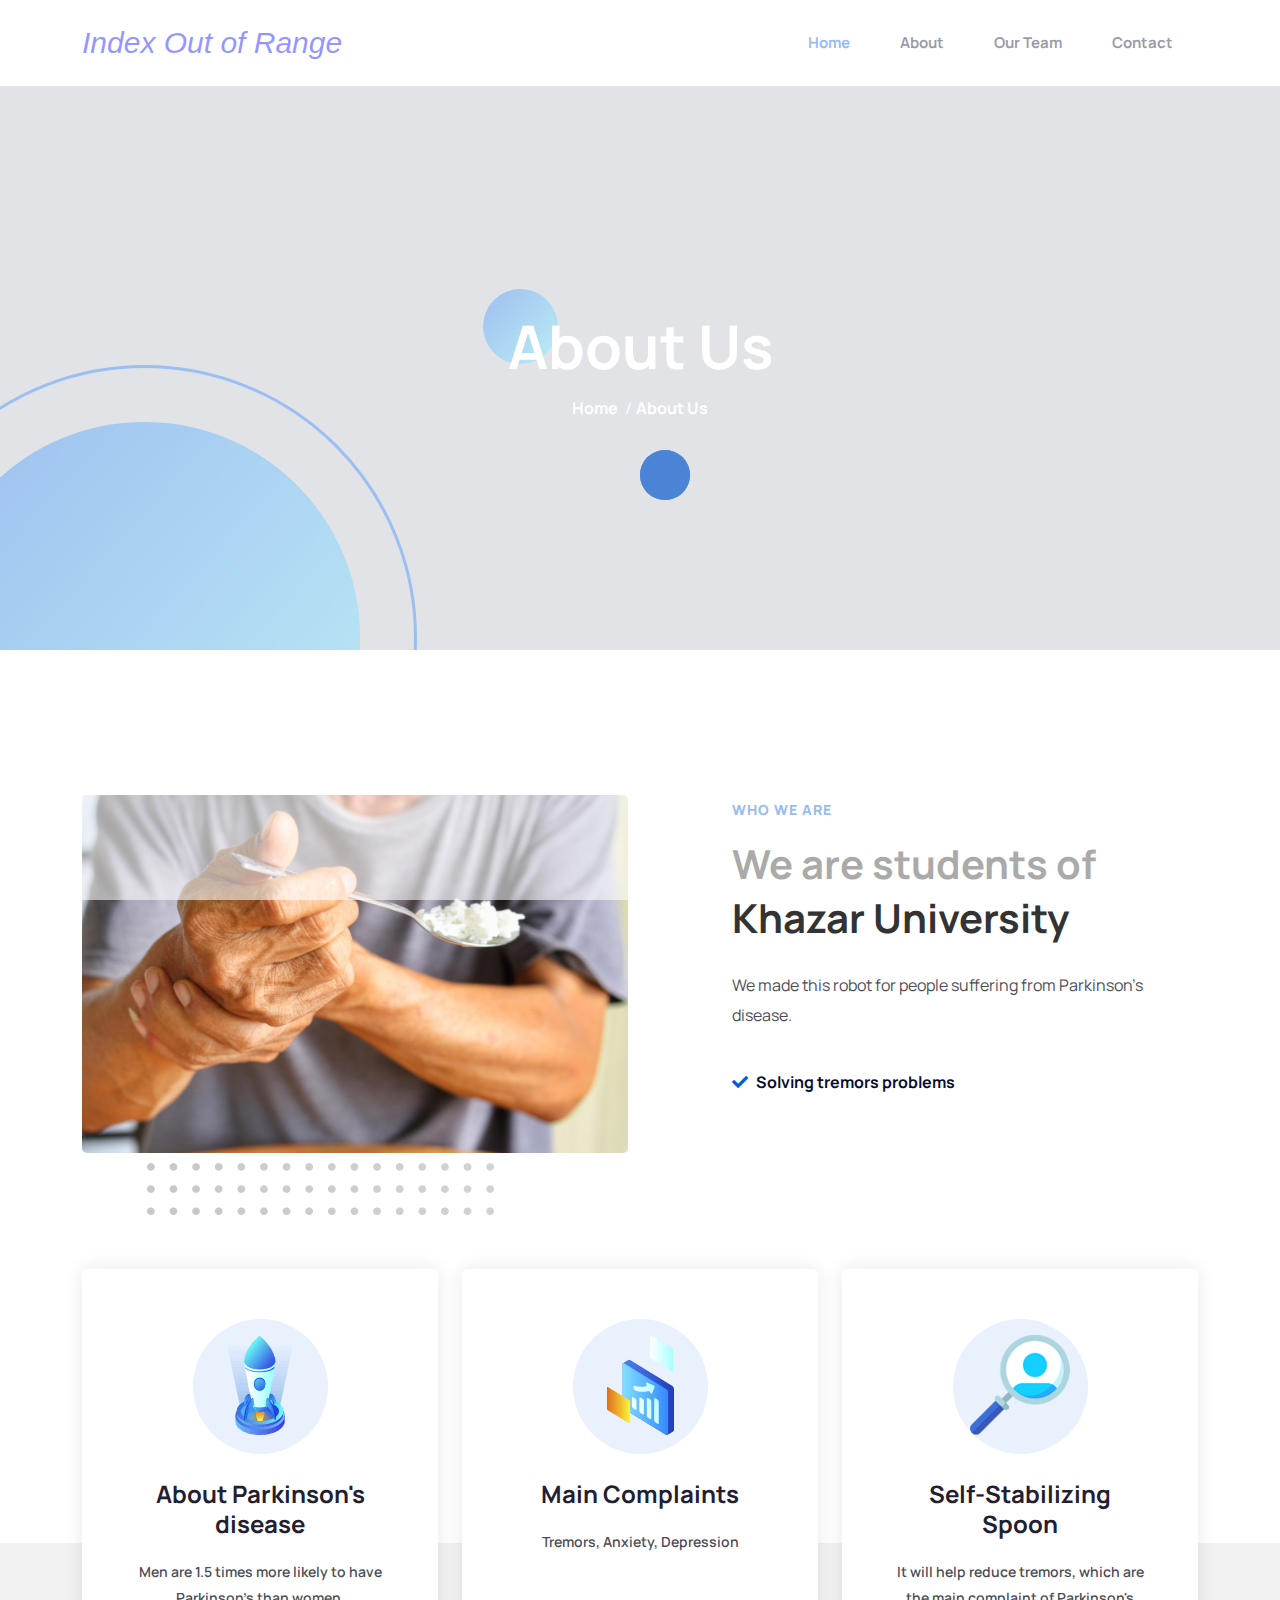
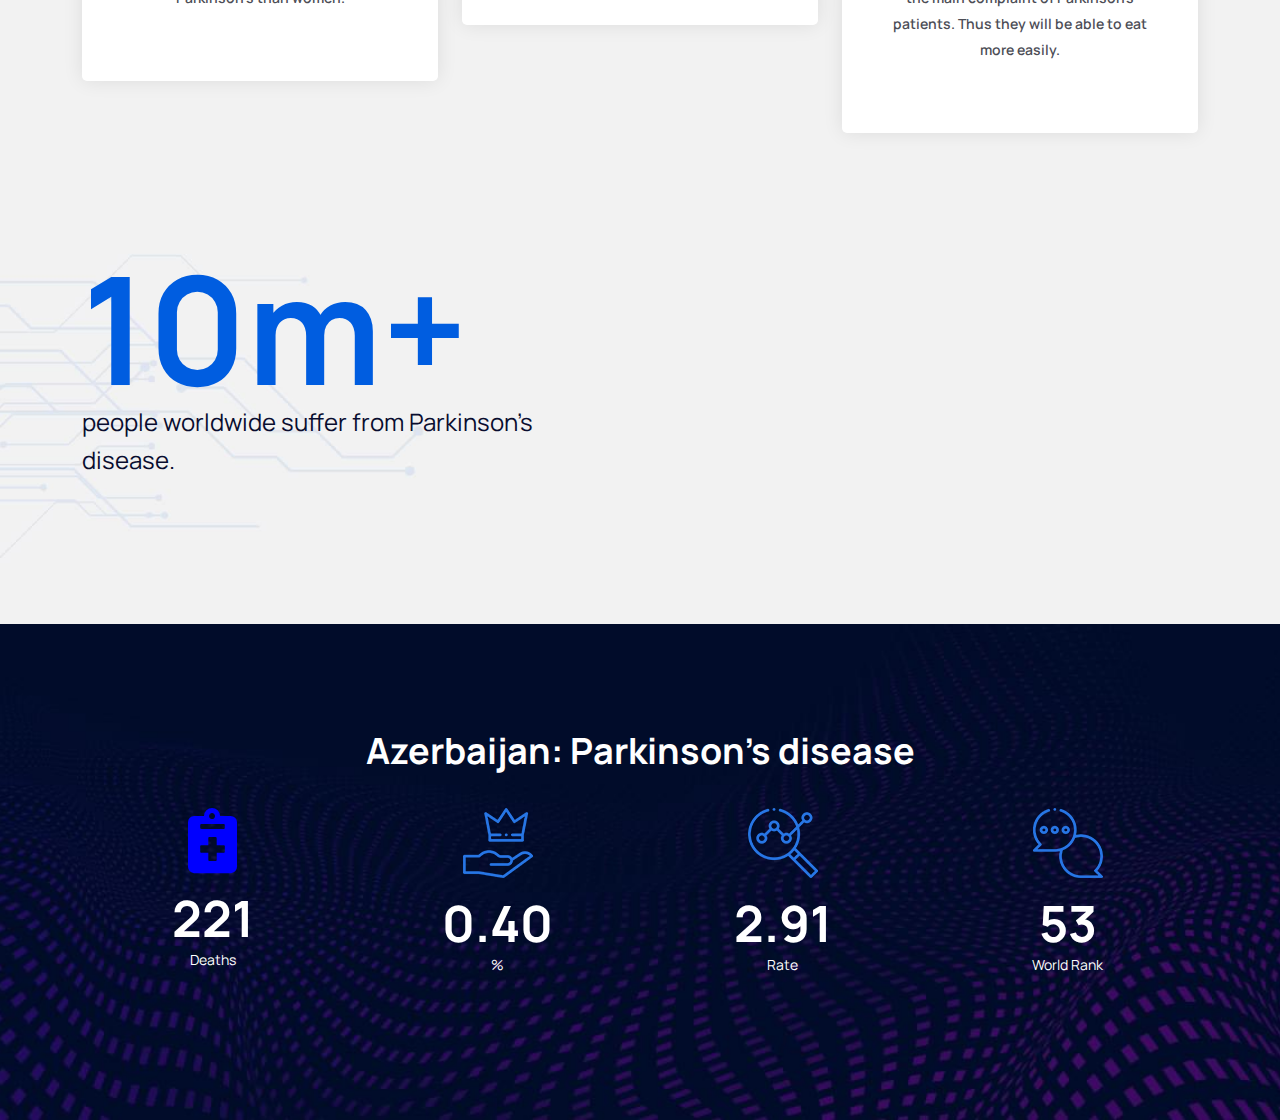
==== about.html @ 7ce08faa "initial changes" ====
<!doctype html>
<html class="no-js" lang="en">


<!-- Mirrored from thepixelcurve.com/html/techmax/techmax/about.html by HTTrack Website Copier/3.x [XR&CO'2014], Fri, 24 Dec 2021 19:28:44 GMT -->
<head>
    <meta charset="utf-8">
    <meta http-equiv="x-ua-compatible" content="ie=edge">
    <title>Techmax - Technology IT Solutions Consultancy HTML5 Template</title>
    <meta name="robots" content="noindex, follow" />
    <meta name="description" content="">
    <meta name="viewport" content="width=device-width, initial-scale=1, shrink-to-fit=no">
    <!-- Favicon -->
    <link rel="shortcut icon" type="image/x-icon" href="assets/images/favicon.png">
    <link rel="stylesheet" href="https://cdnjs.cloudflare.com/ajax/libs/font-awesome/6.0.0-beta3/css/all.min.css"/>

    <!-- CSS
	============================================ -->

    <!-- Icon Font CSS -->
    <link rel="stylesheet" href="assets/css/plugins/all.min.css">
    <link rel="stylesheet" href="assets/css/plugins/flaticon.css">

    <!-- Plugins CSS -->
    <link rel="stylesheet" href="assets/css/plugins/bootstrap.min.css">
    <link rel="stylesheet" href="assets/css/plugins/swiper-bundle.min.css">
    <link rel="stylesheet" href="assets/css/plugins/aos.css">
    <link rel="stylesheet" href="assets/css/plugins/magnific-popup.css">

    <!-- Main Style CSS -->
    <link rel="stylesheet" href="assets/css/style.css">


    <!--====== Use the minified version files listed below for better performance and remove the files listed above ======-->
    <!-- <link rel="stylesheet" href="assets/css/vendor/plugins.min.css">
    <link rel="stylesheet" href="assets/css/style.min.css"> -->

</head>

<body>

    <div class="main-wrapper">


        <!-- Preloader start -->
        <div id="preloader">
            <div class="preloader">
                <span></span>
                <span></span>
            </div>
        </div>
        <!-- Preloader End -->

        <!-- Header Start  -->
        <div id="header" class="section header-section transparent-header">
            <div class="container">

                <!-- Header Wrap Start  -->
                <div class="header-wrap">

                    <div class="header-logo">
                        <a style="font-size: 30px; color: blue;" href="index.html">
                        
                        <i>
                            Index Out of Range
                        </i>
                        </a>
                    </div>

                    <div class="header-menu d-none d-lg-block">
                        <ul class="main-menu">
                            <li class="active-menu">
                                <a href="index.html">Home</a>
                           
                            </li>
                            <li>
                                <a href="about.html">About</a>
                            </li>
                            <li><a href="team.html">Our Team</a>
                               
                            </li>
                           
                            <li><a href="contact.html">Contact</a></li>
                        </ul>
                    </div>


                        <!-- Header Cart Start -->
                     

                </div>
                <!-- Header Wrap End  -->

            </div>
        </div>
        <!-- Header End -->

        <!-- Offcanvas Start-->
        <div class="offcanvas offcanvas-start" id="offcanvasExample">
            <div class="offcanvas-header">
                <!-- Offcanvas Logo Start -->
                <div class="offcanvas-logo">
                    <a style="font-size: 30px; color: blue;" href="index.html">
                        
                        <i>
                            Index Out of Range
                        </i>
                        </a>
                </div>
                <!-- Offcanvas Logo End -->
                <button type="button" class="close-btn" data-bs-dismiss="offcanvas"><i class="flaticon-close"></i></button>
            </div>

            <!-- Offcanvas Body Start -->
            <div class="offcanvas-body">
                <div class="offcanvas-menu">
                    <ul class="main-menu">
                        <li class="active-menu">
                            <a href="index.html">Home</a>
                        </li>
                        <li>
                            <a href="about.html">Aboute Us</a>
                        </li>
                        <li><a href="#">Our Team</a>
                        </li>
                        <li><a href="contact.html">Contact</a></li>
                    </ul>
                </div>
            </div>
            <!-- Offcanvas Body End -->
        </div>
        <!-- Offcanvas End -->


        <!-- Page Banner Start -->
        <div class="section page-banner-section" style="background-image: url(https://www.automate.org/images/ogImages/RIA-blog-Industrial-Robotics-AI-Machine-Learning.jpeg);">
            <div class="shape-2"></div>
            <div class="container">
                <div class="page-banner-wrap">
                    <div class="row">
                        <div class="col-lg-12">
                            <!-- Page Banner Content Start -->
                            <div class="page-banner text-center">
                                <h2 class="title">About Us</h2>
                                <ul class="breadcrumb justify-content-center">
                                    <li class="breadcrumb-item"><a href="#">Home</a></li>
                                    <li class="breadcrumb-item active" aria-current="page">About Us</li>
                                </ul>
                            </div>
                            <!-- Page Banner Content End -->
                        </div>
                    </div>
                </div>
            </div>
        </div>
        <!-- Page Banner End -->

        <!-- About Start -->
        <div class="section about-section section-padding">
            <div class="container">
                <!-- About Wrap Start -->
                <div class="about-wrap">
                    <div class="row">
                        <div class="col-lg-6">
                            <!-- About Thumb Wrap Start -->
                            <div class="about-thumb-wrap">
                                <div class="about-thumb-small">
                                    <img src="assets/images/sekil5.jpg" alt="">
                                </div>
                                
                                <div class="about-thumb-shape">
                                    <img src="assets/images/ab-shape.png" alt="">
                                </div>
                                
                            </div>
                            <!-- About Thumb Wrap End -->
                        </div>
                        <div class="col-lg-6">
                            <!-- About Content Start -->
                            <div class="about-content">
                                <div class="section-title">
                                    <h3 class="sub-title">Who We Are</h3>
                                    <h2 class="title">We are students of Khazar University</h2>
                                </div>
                                <p>We made this robot for people suffering from Parkinson's disease.</p>
                                <div class="about-author-list">
                                    
                                    <div class="about-list">
                                        <ul>
                                            <li><i class="fas fa-check"></i> <a href="#">Solving tremors problems</a></li>
                                            
                                        </ul>
                                    </div>
                                </div>
                            </div>
                            <!-- About Content End -->
                        </div>
                    </div>
                </div>
                <!-- About Wrap End -->
            </div>
        </div>
        <!-- About End -->

        <!-- Service Start -->
        <div class="section service-section service-section-5">
            <div class="container">
                <div class="service-wrap">
                    <div class="row">
                        <div class="col-lg-4 col-sm-6">
                            <!-- Service Item Start -->
                            <div class="service-item about-service-item text-center">
                                <div class="shape-1"></div>
                                <div class="shape-2">
                                    <img src="assets/images/service/s-shape-2.png" alt="">
                                </div>
                                <div class="service-icon">
                                    <img src="assets/images/service/service-1.png" alt="">
                                </div>
                                <div class="service-content">
                                    <h3 class="title"><a href="#">About Parkinson's disease</a></h3>
                                    <p>Men are 1.5 times more likely to have Parkinson's than women.</p>
                                </div>
                            </div>
                            <!-- Service Item End -->
                        </div>
                        <div class="col-lg-4 col-sm-6">
                            <!-- Service Item Start -->
                            <div class="service-item about-service-item text-center">
                                <div class="shape-1"></div>
                                <div class="shape-2">
                                    <img src="assets/images/service/s-shape-2.png" alt="">
                                </div>
                                <div class="service-icon">
                                    <img src="assets/images/service/service-2.png" alt="">
                                </div>
                                <div class="service-content">
                                    <h3 class="title"><a href="#">Main Complaints</a></h3>
                                    <p>Tremors, Anxiety, Depression</p>
                                </div>
                            </div>
                            <!-- Service Item End -->
                        </div>
                        <div class="col-lg-4 col-sm-6">
                            <!-- Service Item Start -->
                            <div class="service-item about-service-item text-center">
                                <div class="shape-1"></div>
                                <div class="shape-2">
                                    <img src="assets/images/service/s-shape-2.png" alt="">
                                </div>
                                <div class="service-icon">
                                    <img src="assets/images/service/service-3.png" alt="">
                                </div>
                                <div class="service-content">
                                    <h3 class="title"><a href="#">Self-Stabilizing Spoon</a></h3>
                                    <p>It will help reduce tremors, which are the main complaint of Parkinson's patients. Thus they will be able to eat more easily.</p>
                                </div>
                            </div>
                            <!-- Service Item End -->
                        </div>
                    </div>
                </div>
            </div>
        </div>
        <!-- Service End -->

        <!--  Skill Start -->
        <div class="section skill-section skill-section-2">
            <div class="container">
                <div class="skill-wrap">
                    <!--  Skill Content Wrap Start -->
                    <div class="skill-content-wrap">
                        <div class="row align-items-center">
                            <div class="col-lg-5">
                                <!--  Skill Content Left Start -->
                                <div class="skill-content-left">
                                    <div class="experience">
                                        <h2 class="number">10m+</h2>
                                        <span>people worldwide suffer from Parkinson's disease.</span>
                                    </div>
                                    
                                </div>
                                <!--  Skill Content Left End -->
                            </div>
                            <div class="col-lg-7">
                                <!--  Skill Content Right Start -->
                                <div class="skill-content-right">
                                   
                                    <div class="skill-bar-wrap">
                                        <!--  Skill Item Start  -->
                                        
                                        <!--  Skill Item End  -->
                                        <!--  Skill Item Start  -->
                                       
                                        <!--  Skill Item End  -->
                                        <!--  Skill Item Start  -->
                                        
                                        <!--  Skill Item End  -->
                                    </div>
                                </div>
                                <!--  Skill Content Right End -->
                            </div>
                        </div>
                    </div>
                    <!--  Skill Content Wrap End -->
                </div>
            </div>
        </div>
        <!--  Skill End -->

        <!-- Counter Start -->
        <div class="section counter-section" style="background-image: url(assets/images/bg/counter-bg.jpg);">
            <div class="container">
                <div class="counter-wrap text-center">
                    <h1 style="color: white;">Azerbaijan: Parkinson's disease</h1>
                    <div class="row">
                        <div class="col-lg-3 col-sm-6">
                            <!-- Counter Item Start -->
                            <div class="counter-item text-center">
                                <div class="counter-icon">
                                    <i style="font-size: 65px; color: blue;" class="fas fa-notes-medical"></i>
                                </div>
                                <div class="counter-text">
                                    <span>
                                    <span class="counter">221</span>
                                    </span>
                                    <p>Deaths</p>
                                </div>
                            </div>
                            <!-- Counter Item End -->
                        </div>
                        <div class="col-lg-3 col-sm-6">
                            <!-- Counter Item Start -->
                            <div class="counter-item text-center">
                                <div class="counter-icon">
                                    <img src="assets/images/counter/counter-2.png" alt="">
                                </div>
                                <div class="counter-text">
                                    <span>
                                    <span class="counter">0.40</span>
                                    </span>
                                    <p>%</p>
                                </div>
                            </div>
                            <!-- Counter Item End -->
                        </div>
                        <div class="col-lg-3 col-sm-6">
                            <!-- Counter Item Start -->
                            <div class="counter-item text-center">
                                <div class="counter-icon">
                                    <img src="assets/images/counter/counter-3.png" alt="">
                                </div>
                                <div class="counter-text">
                                    <span>
                                    <span class="counter">2.91</span>
                                    </span>
                                    <p>Rate</p>
                                </div>
                            </div>
                            <!-- Counter Item End -->
                        </div>
                        <div class="col-lg-3 col-sm-6">
                            <!-- Counter Item Start -->
                            <div class="counter-item text-center">
                                <div class="counter-icon">
                                    <img src="assets/images/counter/counter-4.png" alt="">
                                </div>
                                <div class="counter-text">
                                    <span>
                                    <span class="counter">53</span>
                                    </span>
                                    <p>World Rank</p>
                                </div>
                            </div>
                            <!-- Counter Item End -->
                        </div>
                    </div>
                </div>
            </div>
        </div>
        <!-- Counter End -->

   


    <!-- JS
    ============================================ -->
    <script src="assets/js/vendor/jquery-1.12.4.min.js"></script>
    <script src="assets/js/vendor/modernizr-3.11.2.min.js"></script>

    <!-- Bootstrap JS -->
    <script src="assets/js/plugins/popper.min.js"></script>
    <script src="assets/js/plugins/bootstrap.min.js"></script>

    <!-- Plugins JS -->
    <script src="assets/js/plugins/swiper-bundle.min.js"></script>
    <script src="assets/js/plugins/aos.js"></script>
    <script src="assets/js/plugins/waypoints.min.js"></script>
    <script src="assets/js/plugins/back-to-top.js"></script>
    <script src="assets/js/plugins/jquery.counterup.min.js"></script>
    <script src="assets/js/plugins/appear.min.js"></script>
    <script src="assets/js/plugins/jquery.magnific-popup.min.js"></script>


    <!--====== Use the minified version files listed below for better performance and remove the files listed above ======-->


    <!-- Main JS -->
    <script src="assets/js/main.js"></script>

</body>


<!-- Mirrored from thepixelcurve.com/html/techmax/techmax/about.html by HTTrack Website Copier/3.x [XR&CO'2014], Fri, 24 Dec 2021 19:28:45 GMT -->
</html>
---- assets/css/plugins/flaticon.css ----
@font-face {
    font-family: "flaticon";
    src: url("../../fonts/flaticon8953.ttf?9da6da3c6ae6f38ca4698081ef934ea0") format("truetype"),
url("../../fonts/flaticon8953.woff?9da6da3c6ae6f38ca4698081ef934ea0") format("woff"),
url("../../fonts/flaticon8953.woff2?9da6da3c6ae6f38ca4698081ef934ea0") format("woff2"),
url("../../fonts/flaticon8953.eot?9da6da3c6ae6f38ca4698081ef934ea0#iefix") format("embedded-opentype"),
url("../../fonts/flaticon8953.svg?9da6da3c6ae6f38ca4698081ef934ea0#flaticon") format("svg");
}


i[class^="flaticon-"]:before, i[class*=" flaticon-"]:before {
    font-family: flaticon !important;
    font-style: normal;
    font-weight: normal !important;
    font-variant: normal;
    text-transform: none;
    line-height: 1;
    -webkit-font-smoothing: antialiased;
    -moz-osx-font-smoothing: grayscale;
}


.flaticon-like:before { content: "\f100"; }
.flaticon-menu:before { content: "\f101"; }
.flaticon-loupe:before { content: "\f102"; }
.flaticon-shopping-basket:before { content: "\f103"; }
.flaticon-location-pin:before { content: "\f104"; }
.flaticon-send:before { content: "\f105"; }
.flaticon-right-arrow:before { content: "\f106"; }
.flaticon-left-arrow:before { content: "\f107"; }
.flaticon-left-arrow-1:before { content: "\f108"; }
.flaticon-right-arrow-1:before { content: "\f109"; }
.flaticon-youtube:before { content: "\f10a"; }
.flaticon-vegetable:before { content: "\f10b"; }
.flaticon-water-bottle:before { content: "\f10c"; }
.flaticon-healthcare:before { content: "\f10d"; }
.flaticon-mortarboard:before { content: "\f10e"; }
.flaticon-atoms:before { content: "\f10f"; }
.flaticon-maternity:before { content: "\f110"; }
.flaticon-plus:before { content: "\f111"; }
.flaticon-supermarket-gift:before { content: "\f112"; }
.flaticon-gift:before { content: "\f113"; }
.flaticon-play:before { content: "\f114"; }
.flaticon-right-quote:before { content: "\f115"; }
.flaticon-user:before { content: "\f116"; }
.flaticon-user-1:before { content: "\f117"; }
.flaticon-set-square:before { content: "\f118"; }
.flaticon-bell:before { content: "\f119"; }
.flaticon-book:before { content: "\f11a"; }
.flaticon-dollar-currency-symbol:before { content: "\f11b"; }
.flaticon-right-arrow-2:before { content: "\f11c"; }
.flaticon-wall-clock:before { content: "\f11d"; }
.flaticon-folder:before { content: "\f11e"; }
.flaticon-email:before { content: "\f11f"; }
.flaticon-startup:before { content: "\f120"; }
.flaticon-diamond:before { content: "\f121"; }
.flaticon-gift-1:before { content: "\f122"; }
.flaticon-call:before { content: "\f123"; }
.flaticon-shopping-bag:before { content: "\f124"; }
.flaticon-idea:before { content: "\f125"; }
.flaticon-idea-1:before { content: "\f126"; }
.flaticon-target:before { content: "\f127"; }
.flaticon-bar-chart:before { content: "\f128"; }
.flaticon-fitness:before { content: "\f129"; }
.flaticon-healthy-food:before { content: "\f12a"; }
.flaticon-dumbbell:before { content: "\f12b"; }
.flaticon-play-button:before { content: "\f12c"; }
.flaticon-plus-1:before { content: "\f12d"; }
.flaticon-add:before { content: "\f12e"; }
.flaticon-left-quote:before { content: "\f12f"; }
.flaticon-right-quote-1:before { content: "\f130"; }
.flaticon-checked:before { content: "\f131"; }
.flaticon-check:before { content: "\f132"; }
.flaticon-tick:before { content: "\f133"; }
.flaticon-like-1:before { content: "\f134"; }
.flaticon-like-2:before { content: "\f135"; }
.flaticon-heart:before { content: "\f136"; }
.flaticon-quote-left:before { content: "\f137"; }
.flaticon-link:before { content: "\f138"; }
.flaticon-worldwide:before { content: "\f139"; }
.flaticon-edit:before { content: "\f13a"; }
.flaticon-star:before { content: "\f13b"; }
.flaticon-star-1:before { content: "\f13c"; }
.flaticon-copy:before { content: "\f13d"; }
.flaticon-book-1:before { content: "\f13e"; }
.flaticon-settings:before { content: "\f13f"; }
.flaticon-calendar:before { content: "\f140"; }
.flaticon-price-tag:before { content: "\f141"; }
.flaticon-edit-file:before { content: "\f142"; }
.flaticon-bell-1:before { content: "\f143"; }
.flaticon-padlock:before { content: "\f144"; }
.flaticon-house:before { content: "\f145"; }
.flaticon-chat:before { content: "\f146"; }
.flaticon-attachment:before { content: "\f147"; }
.flaticon-upload:before { content: "\f148"; }
.flaticon-file:before { content: "\f149"; }
.flaticon-shield:before { content: "\f14a"; }
.flaticon-share:before { content: "\f14b"; }
.flaticon-black-circle:before { content: "\f14c"; }
.flaticon-close:before { content: "\f14d"; }
.flaticon-close-1:before { content: "\f14e"; }
.flaticon-credit-card:before { content: "\f14f"; }
.flaticon-phone-call:before { content: "\f150"; }
.flaticon-pin:before { content: "\f151"; }
.flaticon-shopping-cart:before { content: "\f152"; }
.flaticon-shopping-cart-1:before { content: "\f153"; }
.flaticon-right-arrow-3:before { content: "\f154"; }
.flaticon-left-arrow-2:before { content: "\f155"; }
.flaticon-user-2:before { content: "\f156"; }
.flaticon-avatar:before { content: "\f157"; }
.flaticon-straight-quotes:before { content: "\f158"; }
.flaticon-heart-1:before { content: "\f159"; }
.flaticon-settings-1:before { content: "\f15a"; }
.flaticon-profits:before { content: "\f15b"; }
.flaticon-graph:before { content: "\f15c"; }
.flaticon-graph-1:before { content: "\f15d"; }
.flaticon-graph-2:before { content: "\f15e"; }
.flaticon-graphics-scale:before { content: "\f15f"; }
.flaticon-bar-chart-1:before { content: "\f160"; }
.flaticon-update:before { content: "\f161"; }
.flaticon-unlock:before { content: "\f162"; }
.flaticon-padlock-1:before { content: "\f163"; }
.flaticon-question:before { content: "\f164"; }
.flaticon-help:before { content: "\f165"; }
.flaticon-task:before { content: "\f166"; }
.flaticon-copy-file:before { content: "\f167"; }
.flaticon-google-docs:before { content: "\f168"; }
.flaticon-english-language:before { content: "\f169"; }
.flaticon-translate:before { content: "\f16a"; }
.flaticon-upload-1:before { content: "\f16b"; }
.flaticon-download:before { content: "\f16c"; }
.flaticon-back:before { content: "\f16d"; }
.flaticon-next:before { content: "\f16e"; }
.flaticon-delete:before { content: "\f16f"; }
.flaticon-horizontal-line-remove-button:before { content: "\f170"; }
.flaticon-online-learning:before { content: "\f171"; }
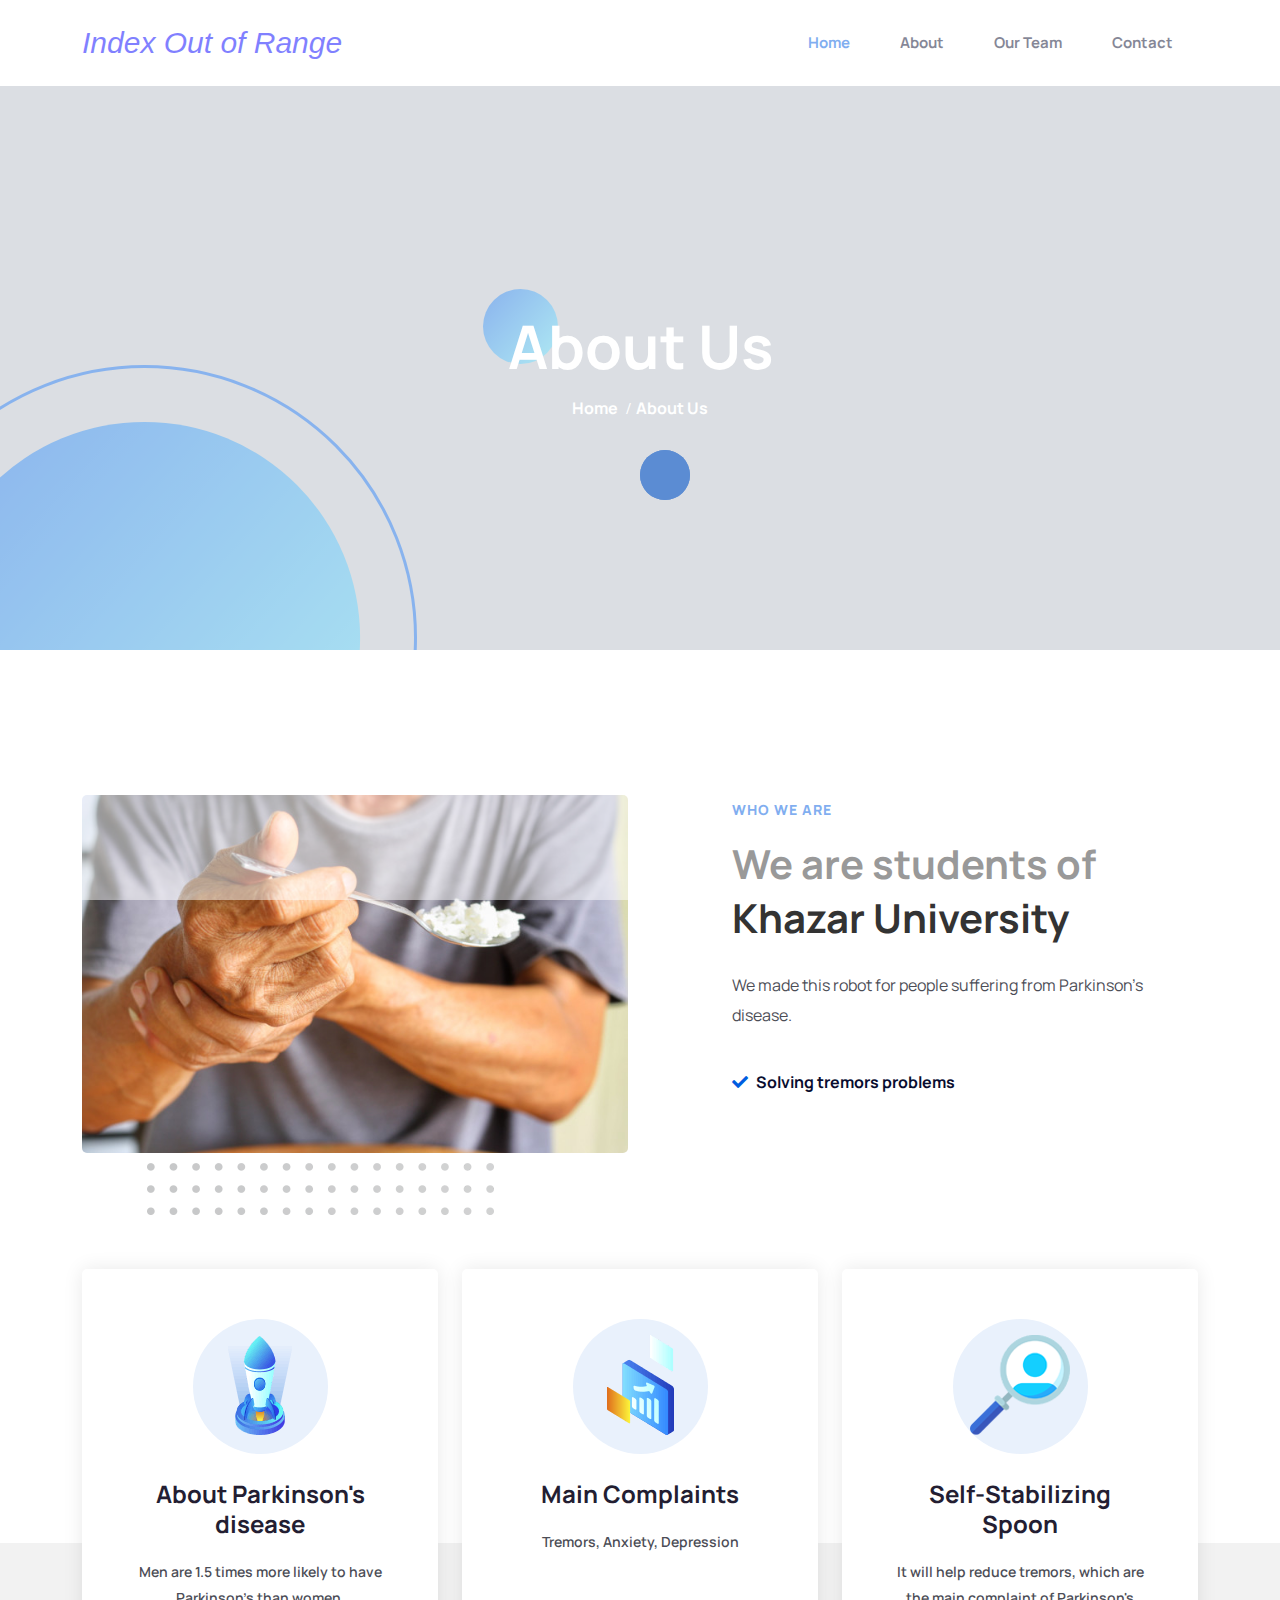
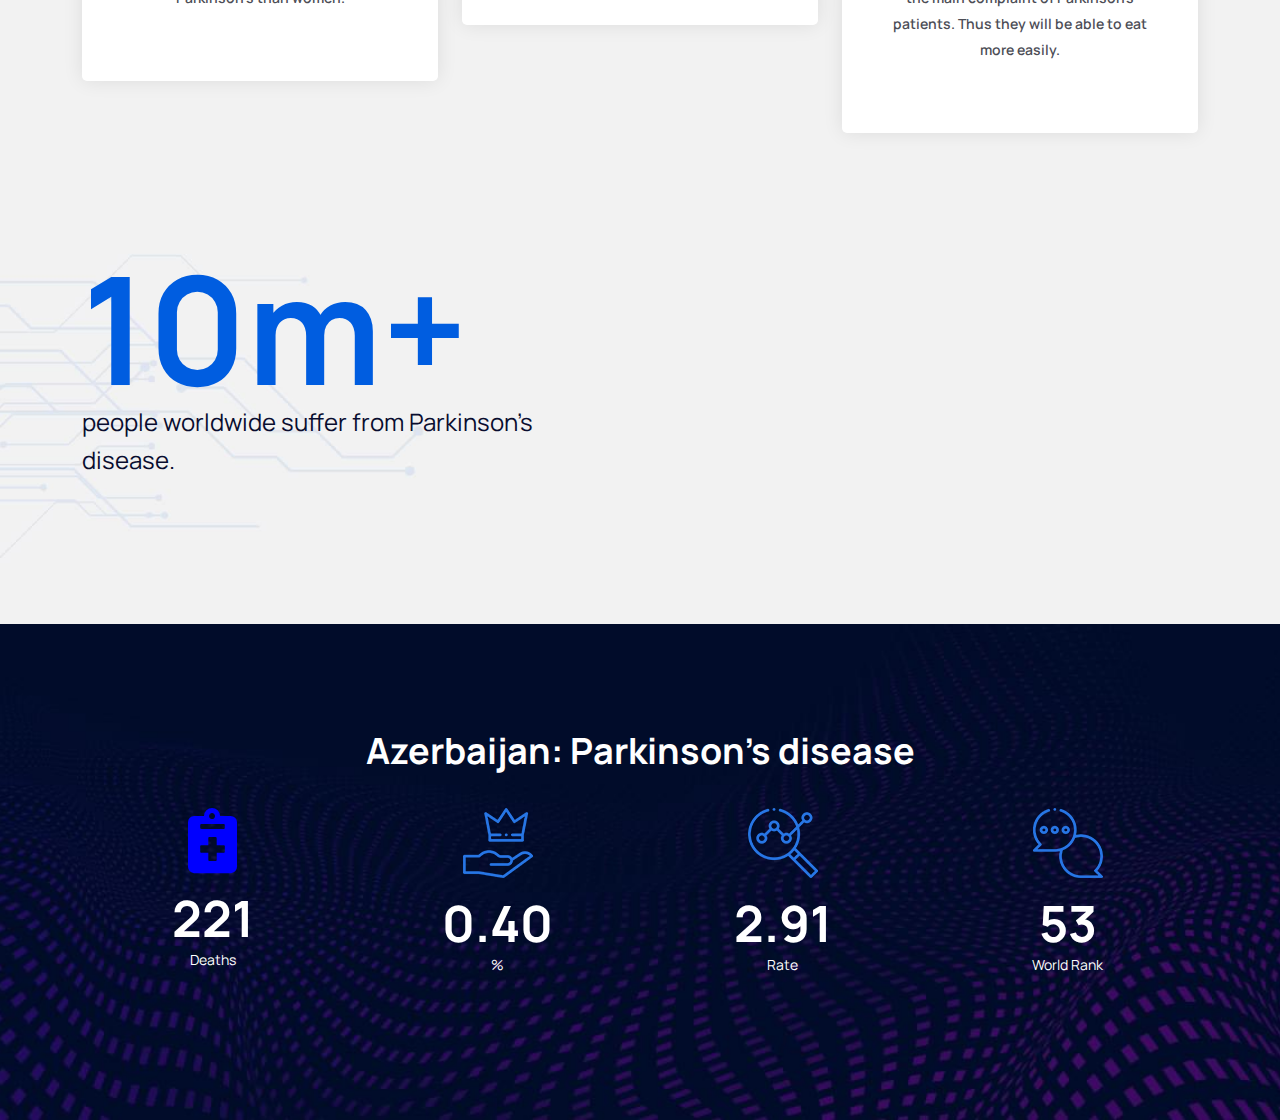
==== commit 9a2c8564: "Changes Title" ====
--- a/about.html
+++ b/about.html
@@ -6,7 +6,7 @@
 <head>
     <meta charset="utf-8">
     <meta http-equiv="x-ua-compatible" content="ie=edge">
-    <title>Techmax - Technology IT Solutions Consultancy HTML5 Template</title>
+    <title>Robotics</title>
     <meta name="robots" content="noindex, follow" />
     <meta name="description" content="">
     <meta name="viewport" content="width=device-width, initial-scale=1, shrink-to-fit=no">
